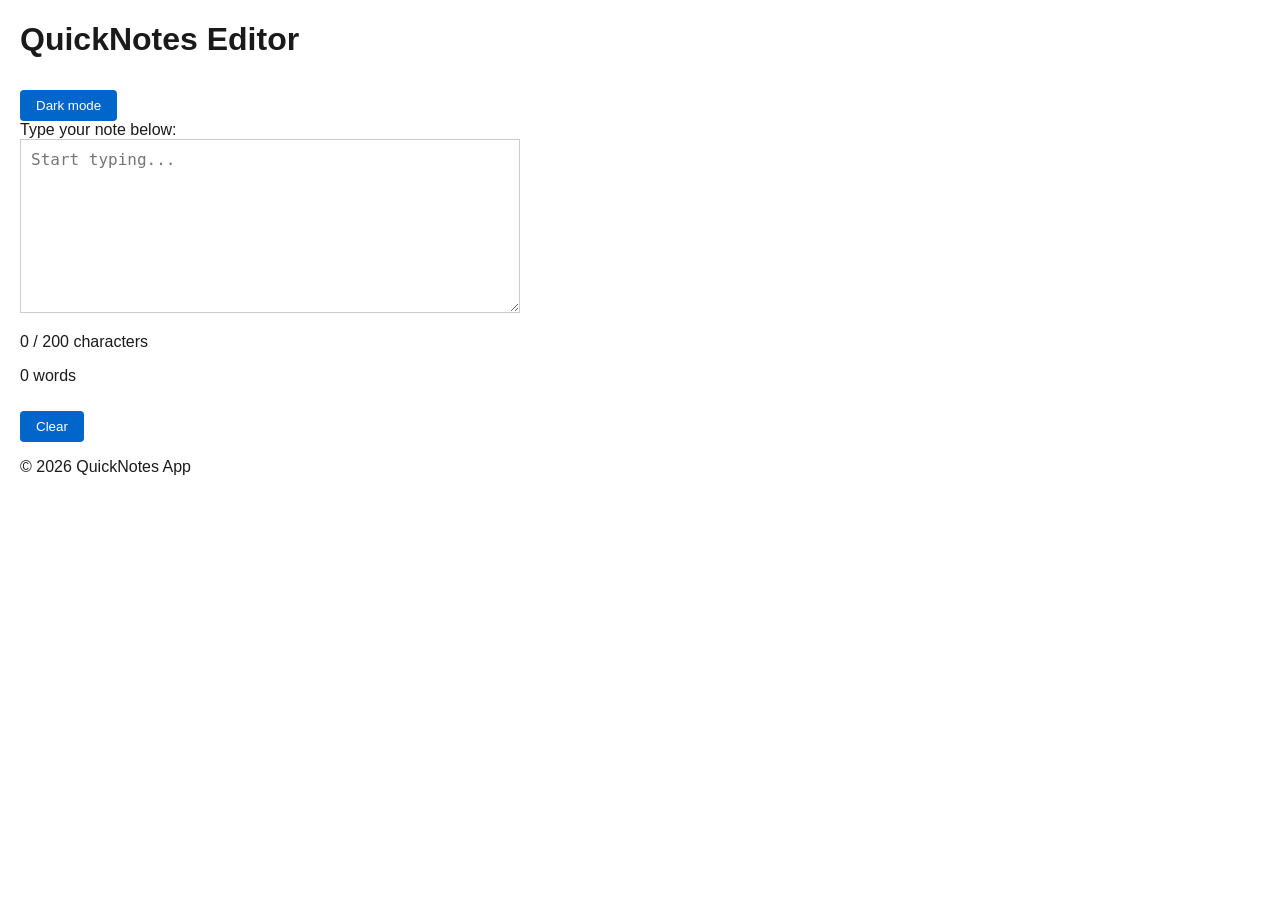
==== day4/index.html @ 8d7ef56c "Day 4 asignment" ====
<!DOCTYPE html>
<html lang="en">
<head>
    <meta charset="UTF-8">
    <meta name="viewport" content="width=device-width, initial-scale=1.0">
    <title>Note Editor - Day 4</title>
    <link rel="stylesheet" href="style.css">
    <script src="script.js" defer></script>
</head>
<body>

    <header>
        <h1>QuickNotes Editor</h1>
        <button id="theme-toggle">Dark mode</button>
    </header>

    <main>
        <section>
            <label for="note-text">Type your note below:</label><br>
            <textarea id="note-text" rows="8" cols="50" placeholder="Start typing..."></textarea>
            
            <p id="char-count">0 / 200 characters</p>
            <p id="word-count">0 words</p>
            
            <button id="clear-btn">Clear</button>
        </section>
    </main>

    <footer>
        <p>&copy; 2026 QuickNotes App</p>
    </footer>

</body>
</html>
---- day4/style.css ----
:root {
    --bg-color: #ffffff;
    --text-color: #1a1a1a;
    --border-color: #cccccc;
    --button-bg: #0066cc;
    --button-text: #ffffff;
}

body.dark {
    --bg-color: #1e1e1e;
    --text-color: #f0f0f0;
    --border-color: #444444;
    --button-bg: #3a82f6;
    --button-text: #ffffff;
}

body {
    background-color: var(--bg-color);
    color: var(--text-color);
    font-family: Arial, sans-serif;
    margin: 20px;
    transition: background-color 0.3s, color 0.3s;
}

textarea {
    background-color: var(--bg-color);
    color: var(--text-color);
    border: 1px solid var(--border-color);
    padding: 10px;
    font-size: 16px;
    width: 100%;
    max-width: 500px;
    box-sizing: border-box;
}

button {
    background-color: var(--button-bg);
    color: var(--button-text);
    border: none;
    padding: 8px 16px;
    cursor: pointer;
    border-radius: 4px;
    margin-top: 10px;
}

/* Character counter warning states specified by instructions */
.warning {
    color: orange;
    font-weight: normal;
}

.over {
    color: red;
    font-weight: bold;
}
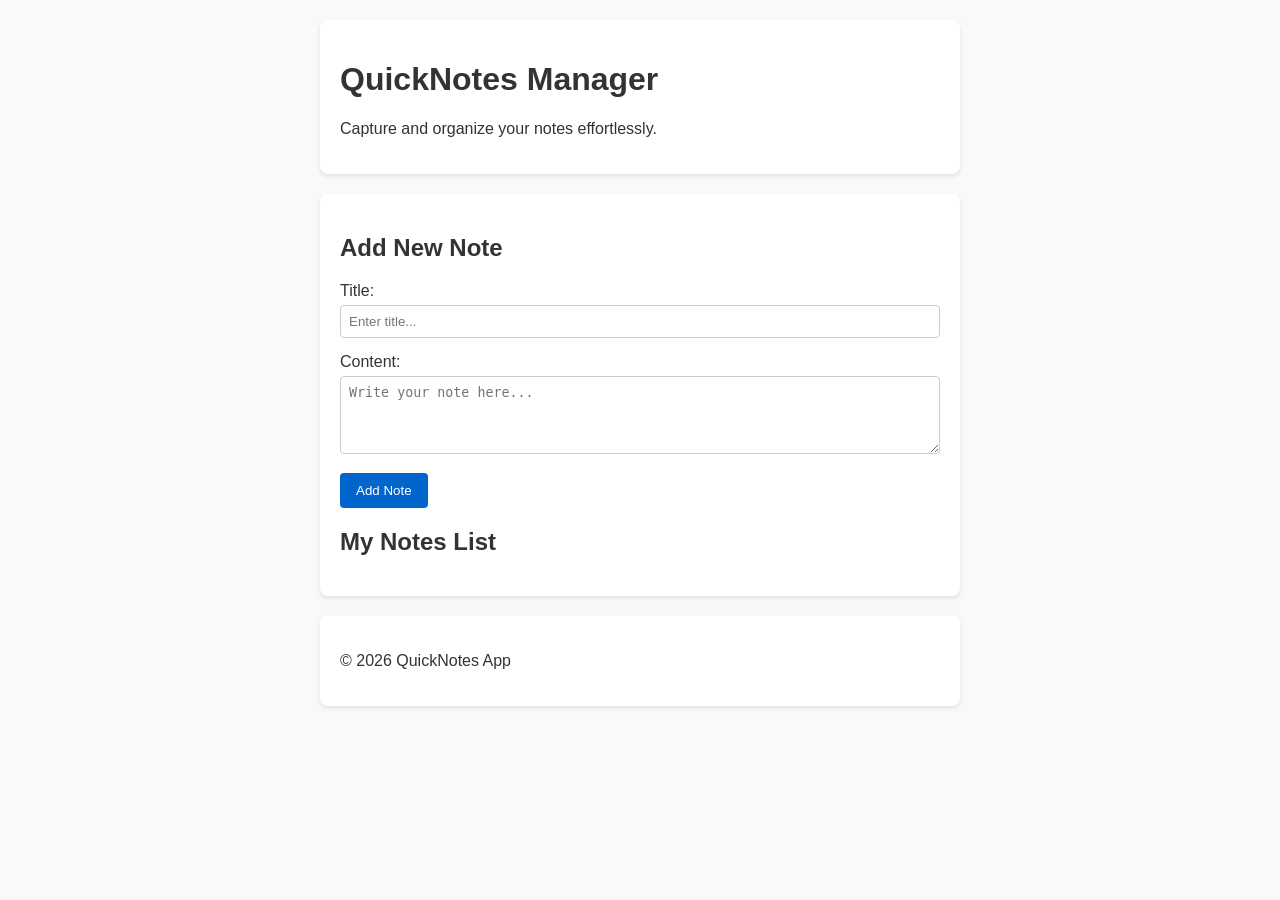
==== commit 2b562b65: "Rework day4 assignment" ====
--- a/day4/index.html
+++ b/day4/index.html
@@ -3,26 +3,38 @@
 <head>
     <meta charset="UTF-8">
     <meta name="viewport" content="width=device-width, initial-scale=1.0">
-    <title>Note Editor - Day 4</title>
+    <title>Project 1 - QuickNotes App</title>
     <link rel="stylesheet" href="style.css">
-    <script src="script.js" defer></script>
+    <script src="app.js" defer></script>
 </head>
 <body>
 
     <header>
-        <h1>QuickNotes Editor</h1>
-        <button id="theme-toggle">Dark mode</button>
+        <h1>QuickNotes Manager</h1>
+        <p>Capture and organize your notes effortlessly.</p>
     </header>
 
     <main>
-        <section>
-            <label for="note-text">Type your note below:</label><br>
-            <textarea id="note-text" rows="8" cols="50" placeholder="Start typing..."></textarea>
-            
-            <p id="char-count">0 / 200 characters</p>
-            <p id="word-count">0 words</p>
-            
-            <button id="clear-btn">Clear</button>
+        <section class="form-container">
+            <h2>Add New Note</h2>
+            <form id="note-form">
+                <div>
+                    <label for="note-title">Title:</label><br>
+                    <input type="text" id="note-title" required placeholder="Enter title...">
+                </div>
+                <div>
+                    <label for="note-body">Content:</label><br>
+                    <textarea id="note-body" rows="4" required placeholder="Write your note here..."></textarea>
+                </div>
+                <button type="submit" id="add-btn">Add Note</button>
+            </form>
+        </section>
+
+        <section class="notes-container">
+            <h2>My Notes List</h2>
+            <ul id="notes-list">
+                <!-- Dynamically populated notes will appear here -->
+            </ul>
         </section>
     </main>
 
--- a/day4/style.css
+++ b/day4/style.css
@@ -1,55 +1,53 @@
-:root {
-    --bg-color: #ffffff;
-    --text-color: #1a1a1a;
-    --border-color: #cccccc;
-    --button-bg: #0066cc;
-    --button-text: #ffffff;
+body {
+    font-family: Arial, sans-serif;
+    line-align: 1.6;
+    margin: 20px;
+    background-color: #f9f9f9;
+    color: #333;
 }
 
-body.dark {
-    --bg-color: #1e1e1e;
-    --text-color: #f0f0f0;
-    --border-color: #444444;
-    --button-bg: #3a82f6;
-    --button-text: #ffffff;
+header, main, footer {
+    max-width: 600px;
+    margin: 0 auto;
+    background: #fff;
+    padding: 20px;
+    border-radius: 8px;
+    box-shadow: 0 2px 4px rgba(0,0,0,0.1);
+    margin-bottom: 20px;
 }
 
-body {
-    background-color: var(--bg-color);
-    color: var(--text-color);
-    font-family: Arial, sans-serif;
-    margin: 20px;
-    transition: background-color 0.3s, color 0.3s;
-}
-
-textarea {
-    background-color: var(--bg-color);
-    color: var(--text-color);
-    border: 1px solid var(--border-color);
-    padding: 10px;
-    font-size: 16px;
+input, textarea {
     width: 100%;
-    max-width: 500px;
+    padding: 8px;
+    margin-top: 5px;
+    margin-bottom: 15px;
+    border: 1px solid #ccc;
+    border-radius: 4px;
     box-sizing: border-box;
 }
 
 button {
-    background-color: var(--button-bg);
-    color: var(--button-text);
+    background-color: #0066cc;
+    color: white;
     border: none;
-    padding: 8px 16px;
+    padding: 10px 16px;
     cursor: pointer;
     border-radius: 4px;
-    margin-top: 10px;
 }
 
-/* Character counter warning states specified by instructions */
-.warning {
-    color: orange;
-    font-weight: normal;
+button:hover {
+    background-color: #0052a3;
 }
 
-.over {
-    color: red;
-    font-weight: bold;
+ul {
+    list-style-type: none;
+    padding: 0;
+}
+
+li {
+    background: #f1f1f1;
+    padding: 10px;
+    margin-bottom: 8px;
+    border-left: 4px solid #0066cc;
+    border-radius: 4px;
 }
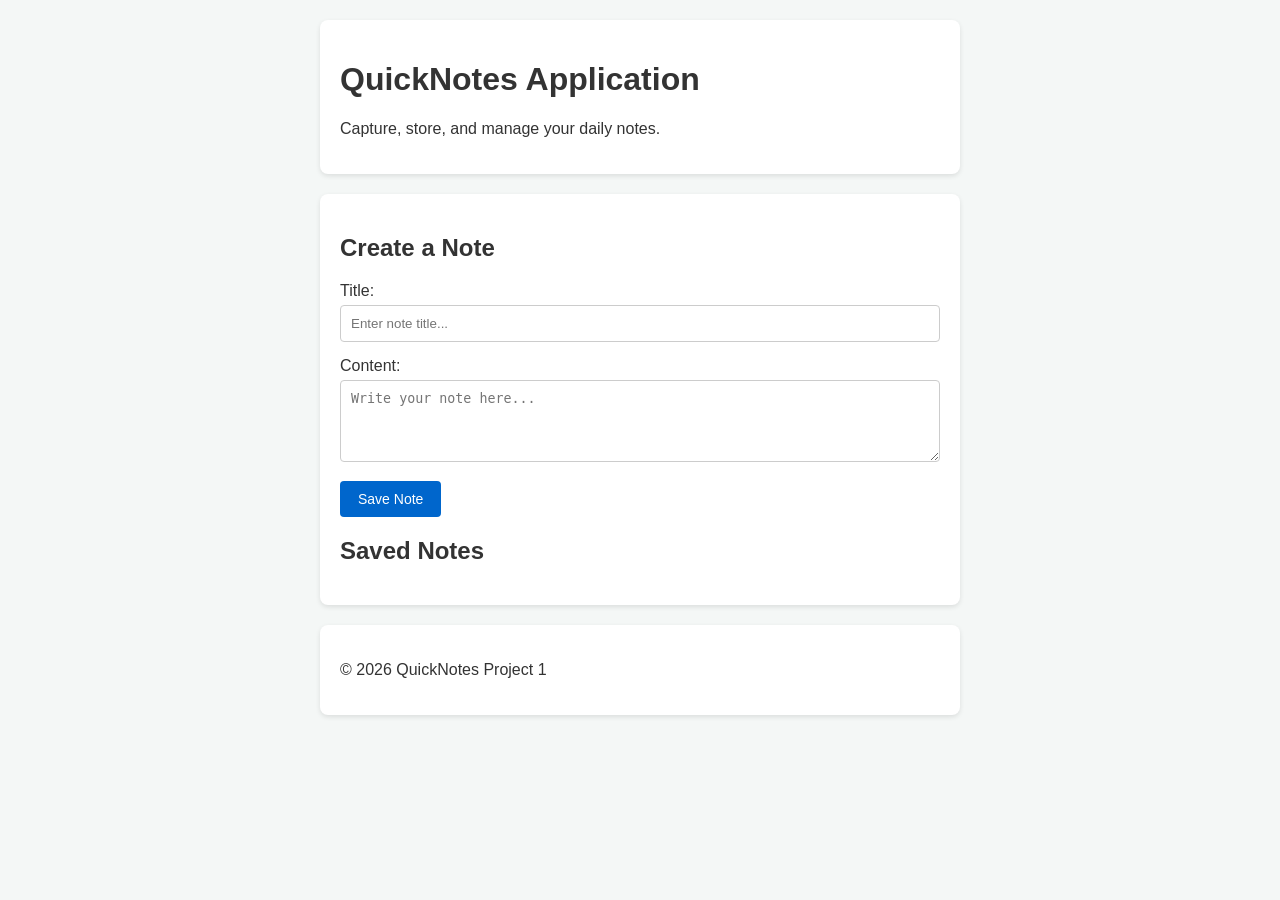
==== commit 5e17505c: "Add Project 1 Build QuickNotes" ====
--- a/day4/index.html
+++ b/day4/index.html
@@ -3,43 +3,43 @@
 <head>
     <meta charset="UTF-8">
     <meta name="viewport" content="width=device-width, initial-scale=1.0">
-    <title>Project 1 - QuickNotes App</title>
+    <title>Project 1 - QuickNotes</title>
     <link rel="stylesheet" href="style.css">
-    <script src="app.js" defer></script>
+    <script src="script.js" defer></script>
 </head>
 <body>
 
     <header>
-        <h1>QuickNotes Manager</h1>
-        <p>Capture and organize your notes effortlessly.</p>
+        <h1>QuickNotes Application</h1>
+        <p>Capture, store, and manage your daily notes.</p>
     </header>
 
     <main>
-        <section class="form-container">
-            <h2>Add New Note</h2>
+        <section class="form-section">
+            <h2>Create a Note</h2>
             <form id="note-form">
                 <div>
                     <label for="note-title">Title:</label><br>
-                    <input type="text" id="note-title" required placeholder="Enter title...">
+                    <input type="text" id="note-title" required placeholder="Enter note title...">
                 </div>
                 <div>
                     <label for="note-body">Content:</label><br>
                     <textarea id="note-body" rows="4" required placeholder="Write your note here..."></textarea>
                 </div>
-                <button type="submit" id="add-btn">Add Note</button>
+                <button type="submit" id="submit-btn">Save Note</button>
             </form>
         </section>
 
-        <section class="notes-container">
-            <h2>My Notes List</h2>
+        <section class="list-section">
+            <h2>Saved Notes</h2>
             <ul id="notes-list">
-                <!-- Dynamically populated notes will appear here -->
+                <!-- Notes will be rendered here dynamically -->
             </ul>
         </section>
     </main>
 
     <footer>
-        <p>&copy; 2026 QuickNotes App</p>
+        <p>© 2026 QuickNotes Project 1</p>
     </footer>
 
 </body>
--- a/day4/style.css
+++ b/day4/style.css
@@ -1,24 +1,23 @@
 body {
     font-family: Arial, sans-serif;
-    line-align: 1.6;
-    margin: 20px;
-    background-color: #f9f9f9;
+    background-color: #f4f7f6;
     color: #333;
+    margin: 0;
+    padding: 20px;
 }
 
 header, main, footer {
     max-width: 600px;
-    margin: 0 auto;
-    background: #fff;
+    margin: 0 auto 20px auto;
+    background: #ffffff;
     padding: 20px;
     border-radius: 8px;
-    box-shadow: 0 2px 4px rgba(0,0,0,0.1);
-    margin-bottom: 20px;
+    box-shadow: 0 2px 5px rgba(0,0,0,0.1);
 }
 
 input, textarea {
     width: 100%;
-    padding: 8px;
+    padding: 10px;
     margin-top: 5px;
     margin-bottom: 15px;
     border: 1px solid #ccc;
@@ -30,13 +29,14 @@
     background-color: #0066cc;
     color: white;
     border: none;
-    padding: 10px 16px;
+    padding: 10px 18px;
     cursor: pointer;
     border-radius: 4px;
+    font-size: 14px;
 }
 
 button:hover {
-    background-color: #0052a3;
+    background-color: #004b99;
 }
 
 ul {
@@ -45,9 +45,10 @@
 }
 
 li {
-    background: #f1f1f1;
-    padding: 10px;
-    margin-bottom: 8px;
+    background: #fafafa;
+    border: 1px solid #e0e0e0;
+    padding: 12px;
+    margin-bottom: 10px;
     border-left: 4px solid #0066cc;
     border-radius: 4px;
 }
